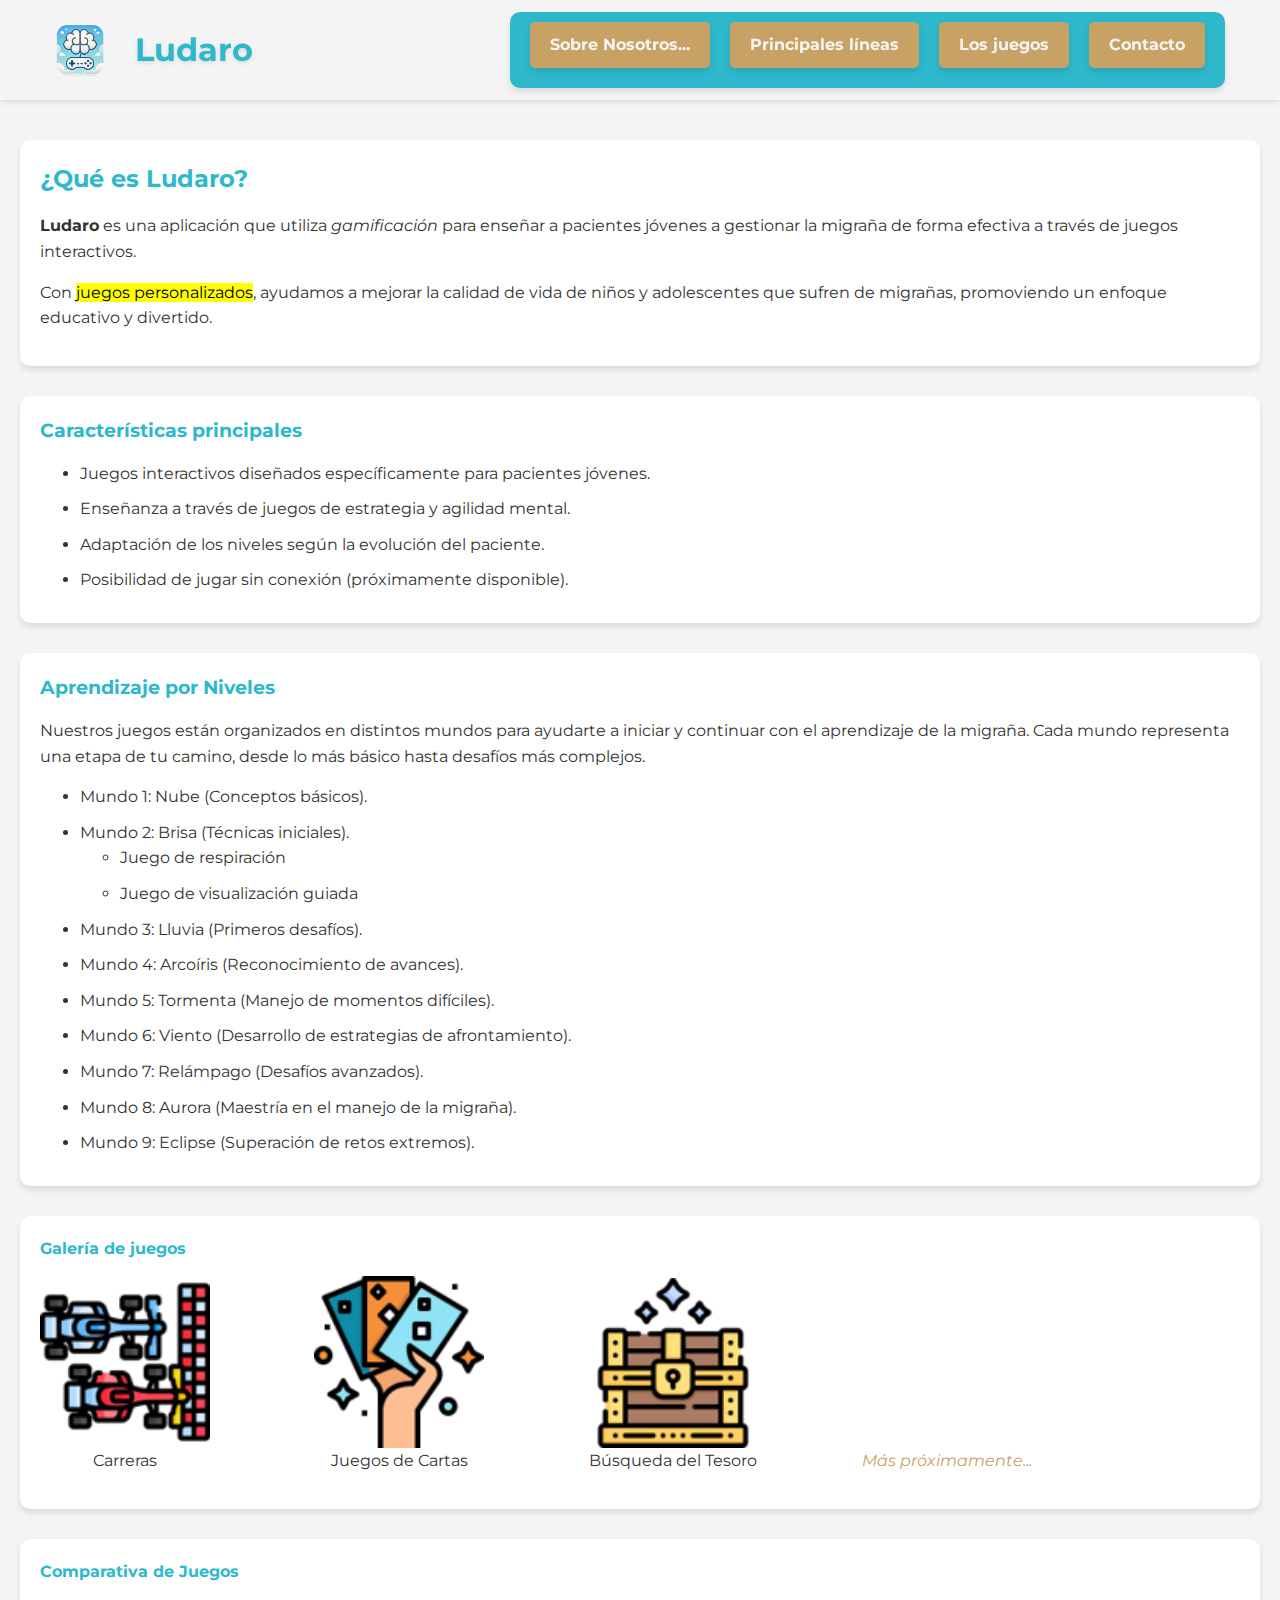
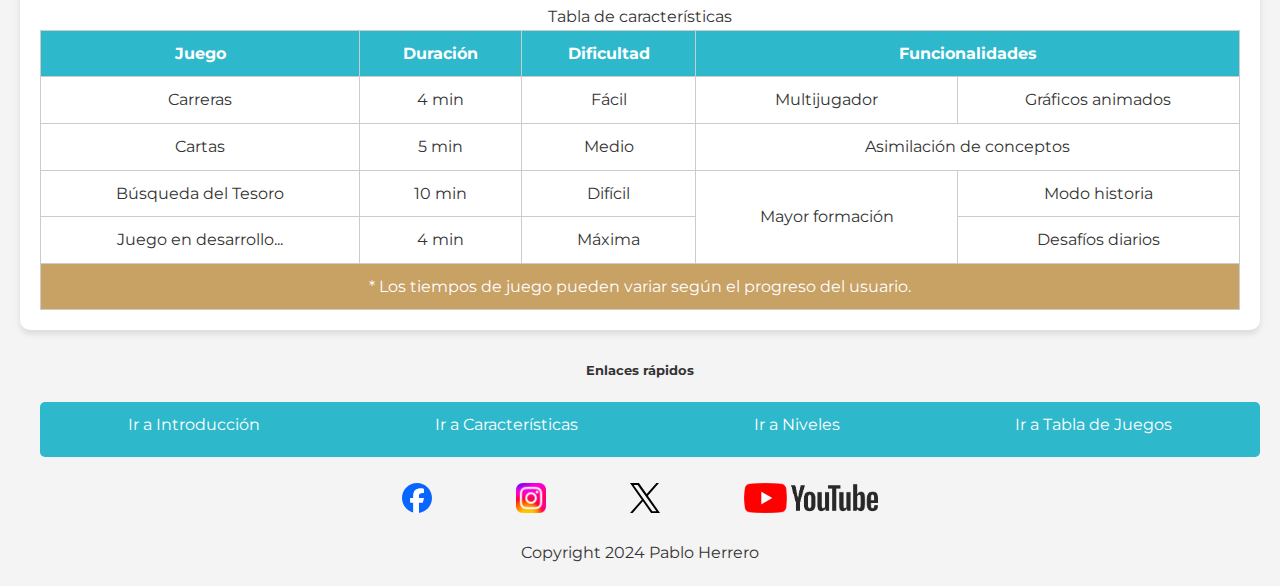
==== index.html @ 7e605c21 "Initial commit" ====
<!DOCTYPE html>
<html lang="es">
<head>
    <meta charset="UTF-8">
    <title>Ludaro - Pablo Herrero</title>
    <meta http-equiv="X-UA-Compatible" content="IE=edge">
    <meta name="viewport" content="width=device-width, initial-scale=1.0">
    <meta name="description" content="Ludaro es una app de gamificación diseñada para ayudar a pacientes jóvenes con migraña a aprender de manera divertida y eficiente.">
    <!-- No consigo que funcione el icono -->
    <link rel="icon" type="image/x-icon" href="/images/favicon.ico">
    <!-- Hoja de estilos CSS -->
    <link rel="stylesheet" href="css/styles.css" >
</head>
<body>
    <!-- Menú -->
    <header>
        <div class="header_principal">
            <div class="logo">
                <a href="index.html">
                    <img src="images/logo.png" alt="Logo de Ludaro">
                    <h1>Ludaro</h1>
                </a>
            </div>
            <nav>
                <ul>
                    <li><a href="index.html">Sobre Nosotros...</a></li>
                    <li><a href="lineas.html">Principales líneas</a></li>
                    <li><a href="juegos.html">Los juegos</a></li>
                    <li><a href="form.html">Contacto</a></li>
                </ul>
            </nav>
        </div>
    </header>

    <main id="main-content">
        <!-- Sección principal con varias jerarquías de títulos -->
        <section id="introduccion">
            <h2>¿Qué es <span>Ludaro</span>?</h2>
            <p><strong>Ludaro</strong> es una aplicación que utiliza <em>gamificación</em> para enseñar a pacientes jóvenes a gestionar la migraña de forma efectiva a través de juegos interactivos.</p>
            <p>Con <mark>juegos personalizados</mark>, ayudamos a mejorar la calidad de vida de niños y adolescentes que sufren de migrañas, promoviendo un enfoque educativo y divertido.</p>
        </section>

        <!-- Sección de características con lista -->
        <section id="caracteristicas">
            <h3>Características principales</h3>
            <ul>
                <li>Juegos interactivos diseñados específicamente para pacientes jóvenes.</li>
                <li>Enseñanza a través de juegos de estrategia y agilidad mental.</li>
                <li>Adaptación de los niveles según la evolución del paciente.</li>
                <li>Posibilidad de jugar sin conexión <span>(próximamente disponible).</span></li>
            </ul>
        </section>

        <!-- Sección Aprendizaje por niveles -->
        <section id="aprendizaje-niveles">
            <h3>Aprendizaje por Niveles</h3>
            <p>Nuestros juegos están organizados en distintos mundos para ayudarte a iniciar y continuar con el aprendizaje de la migraña. Cada mundo representa una etapa de tu camino, desde lo más básico hasta desafíos más complejos.</p>
            <ul>
                <li>Mundo 1: Nube (Conceptos básicos).</li>
                <li>Mundo 2: Brisa (Técnicas iniciales).
                    <ul>
                        <li>Juego de respiración</li>
                        <li>Juego de visualización guiada</li>
                    </ul>
                </li>
                <li>Mundo 3: Lluvia (Primeros desafíos).</li>
                <li>Mundo 4: Arcoíris (Reconocimiento de avances).</li>
                <li>Mundo 5: Tormenta (Manejo de momentos difíciles).</li>
                <li>Mundo 6: Viento (Desarrollo de estrategias de afrontamiento).</li>
                <li>Mundo 7: Relámpago (Desafíos avanzados).</li>
                <li>Mundo 8: Aurora (Maestría en el manejo de la migraña).</li>
                <li>Mundo 9: Eclipse (Superación de retos extremos).</li>
            </ul>
        </section>

        <!-- Sección con imágenes -->
        <section id="galeria-juegos">
            <h4>Galería de juegos</h4>
            <div class="galeria-item">
                <img src="images/carrera.png" alt="Carreras">
                <p>Carreras</p>
            </div>
            <div class="galeria-item">
                <img src="images/cartas.png" alt="Cartas">
                <p>Juegos de Cartas</p>
            </div>
            <div class="galeria-item">
                <img src="images/tesoro.png" alt="Búsqueda del Tesoro">
                <p>Búsqueda del Tesoro</p>
            </div>
            <div class="galeria-item">
                <p class="mas-proximamente">Más próximamente...</p>
            </div>
        </section>

        <!-- Sección con tabla -->
        <section id="tabla-juegos">
            <h4>Comparativa de Juegos</h4>
            <table>
                <caption>Tabla de características</caption>
                <thead>
                    <tr>
                        <th>Juego</th>
                        <th>Duración</th>
                        <th>Dificultad</th>
                        <th colspan="2">Funcionalidades</th>
                    </tr>
                </thead>
                <tbody>
                    <tr>
                        <td>Carreras</td>
                        <td>4 min</td>
                        <td>Fácil</td>
                        <td>Multijugador</td>
                        <td>Gráficos animados</td>
                    </tr>
                    <tr>
                        <td>Cartas</td>
                        <td>5 min</td>
                        <td>Medio</td>
                        <td colspan="2">Asimilación de conceptos</td>
                    </tr>
                    <tr>
                        <td>Búsqueda del Tesoro</td>
                        <td>10 min</td>
                        <td>Difícil</td>
                        <td rowspan="2">Mayor formación</td>
                        <td>Modo historia</td>
                    </tr>
                    <tr>
                        <td>Juego en desarrollo...</td>
                        <td>4 min</td>
                        <td>Máxima</td>
                        <td>Desafíos diarios</td>
                    </tr>
                </tbody>
                <tfoot>
                    <tr>
                        <td colspan="5">* Los tiempos de juego pueden variar según el progreso del usuario.</td>
                    </tr>
                </tfoot>
            </table>
        </section>
    </main>

    <!-- Enlaces internos a secciones y rrss en el footer -->
    <footer id="footer">
        <h5>Enlaces rápidos</h5>
        <ul>
            <li><a href="#introduccion">Ir a Introducción</a></li>
            <li><a href="#caracteristicas">Ir a Características</a></li>
            <li><a href="#aprendizaje-niveles">Ir a Niveles</a></li>
            <li><a href="#tabla-juegos">Ir a Tabla de Juegos</a></li>
        </ul>
        <br>
        <div class="socialMedia">
            <a href="https://www.facebook.com/"><img src="images/facebook.svg" alt="Facebook"></a>
            <a href="https://www.instagram.com/"><img src="images/instagram.png" alt="Instagram"></a>
            <a href="https://www.x.com/"><img src="images/X.svg" alt="X"></a>
            <a href="https://www.youtube.com/"><img src="images/youtube.png" alt="YouTube"></a>
        </div>
        <p>Copyright 2024 Pablo Herrero</p>
    </footer>
</body>
</html>
---- css/styles.css ----
@import url('https://fonts.googleapis.com/css2?family=Montserrat:ital,wght@0,100..900;1,100..900&display=swap');

/* Colores principales */
:root {
    --color-principal: #2eb8cb; 
    --color-secundario: #f4f4f4; 
    --color-terciario: #C8A165; 
}

/* Reset de márgenes y paddings */
* {
    margin: 0;
    padding: 0;
    box-sizing: border-box;
    text-decoration: none;
}

body {
    font-family: "Montserrat", sans-serif;
    background-color: var(--color-secundario);
    color: #333;
    line-height: 1.6;
    padding: 20px;
}

/* Estilo del encabezado */
header {
    font-weight: bold;
    width: 100%;
    height: 100px;
    background-color: #f4f4f4; 
    position: fixed;
    top: 0;
    left: 0;
    z-index: 100;
    box-shadow: 0 2px 5px rgba(0, 0, 0, 0.1); 
}

.header_principal{
    max-width: 1200px;
    height: 100%;
    margin: auto;
    display: flex;
    justify-content: space-between; 
    align-items: center; 
    padding: 0 15px; 
}

.logo a{
    display: flex;
    align-items: center;
}

.logo a h1 {
    font-size: 2rem;
    color: var(--color-principal);
    margin-left: 20px;
    text-shadow: 0 2px 4px rgba(0, 0, 0, 0.1);
}

.logo a img {
    width: 50px;
    height:auto;
    margin-right: 10px;
}

/* Navegación principal */
nav {
    background-color: var(--color-principal);
    margin-top: 30px;
    margin-bottom: 30px;
    border-radius: 10px; 
    box-shadow: 0px 4px 6px rgba(0, 0, 0, 0.1); 
    padding: 10px 20px; 
    display: flex; 
    justify-content: center; 
}

nav ul {
    display: flex;
    gap: 20px;
    list-style: none;
    padding: 0; 
    margin: 0; 
}

nav ul li a {
    display: block;
    padding: 10px 20px;
    background-color: var(--color-terciario);
    color: var(--color-secundario);
    text-decoration: none;
    border-radius: 5px;
    transition: transform 0.3s ease, background-color 0.3s ease;
    box-shadow: 0 4px 6px rgba(0, 0, 0, 0.1);
}

/* Para efecto de hinchado */
nav ul li a:hover {
    background-color: #b49024;
    transform: scale(1.1); 
}

main {
    margin-top: 120px; 
}
/* Distintas secciones del main */
section {
    margin-bottom: 30px;
    padding: 20px;
    background-color: white;
    border-radius: 10px;
    box-shadow: 0 4px 6px rgba(0, 0, 0, 0.1);
}

/* Títulos de las secciones */
section h2, section h3, section h4, section h5 {
    color: var(--color-principal);
    margin-bottom: 15px;
}

/* Parrafos*/
section p {
    margin-bottom: 15px;
    font-size: 1rem;
}

/* Listas */
ul, ol {
    margin-left: 20px;
    padding-left: 20px;
}

li {
    margin-bottom: 10px;
}

/* Galería de juegos*/
.galeria-item {
    display: inline-block;
    width: 170px;
    margin-right: 100px;
    text-align: center;
}

.mas-proximamente {
    font-style: italic;
    color: var(--color-terciario);
}

/* Tablas */
table {
    width: 100%;
    border-collapse: collapse;
    margin-top: 20px;
}

th, td {
    border: 1px solid #ccc; /* Define el borde de 1px para las celdas */
    padding: 10px;
    text-align: center;
}

thead {
    background-color: var(--color-principal);
    color: #fff;
}

tfoot {
    background-color: var(--color-terciario);
    color: #fff;
}

/* Imágenes dentro de las secciones */
section img {
    margin-right: 15px;
    float: left;
    width: 100%;
    max-width: 300px;
    height: auto;
}

section:after {
    content: "";
    display: table;
    clear: both;
}

/* Footer */
footer {
    text-align: center;
}

footer h5{
    margin-bottom: 20px;
}

footer ul {
    list-style-type: none;
    display: flex;
    justify-content: space-around;
    padding: 10px 0;
    background-color: var(--color-principal);
    border-radius: 5px;
}

footer ul li a {
    color: #fff;
    text-decoration: none;
    padding: 5px 10px;
}

footer ul li a:hover {
    text-decoration: underline;
}

.socialMedia img{
    margin: 0 40px;
    max-height: 30px;
    margin-bottom: 20px;
}

.socialMedia img:hover {
    transform: scale(1.05);
    transition: transform 0.3s ease-in-out;
}

/*Cosas especificas de form.html*/
section fieldset {
    border: 2px solid var(--color-principal); 
    padding: 15px;
    border-radius: 10px;
    background-color: white;
}

section legend {
    font-weight: bold;
    font-size: 1.2rem;
    color: var(--color-principal);
}

/* Defino estilo de los inputs */
input[type="text"], 
input[type="date"], 
input[type="email"], 
input[type="password"], 
input[type="tel"], 
input[type="number"], 
section necesidades.peticion,
textarea, 
select {
    width: 100%;
    padding: 10px;
    border: 1px solid white;
    border-radius: 5px;
    margin-top: 5px;
    margin-bottom: 15px;
    font-size: 1rem;
    background-color: var(--color-secundario);
}

input[type="range"], 
input[type="color"],
select {
    margin-left: 15px;
}


/* Botones de envío y restablecer */
input[type="reset"] {
    background-color: var(--color-principal);
    color: white;
    padding: 10px 20px;
    border: none;
    border-radius: 5px;
    font-size: 1.1rem;
    cursor: pointer;
    transition: background-color 0.3s ease-in-out;
}

input[type="submit"] {
    background-color: #48925a;
    color: white;
    padding: 10px 20px;
    border: none;
    border-radius: 5px;
    font-size: 1.1rem;
    cursor: pointer;
    transition: background-color 0.3s ease-in-out;
}

input[type="submit"]:hover {
    background-color: #2b6a3a; /* Un tono más oscuro cuando pasas por encima */
} 
input[type="reset"]:hover {
    background-color: #1b8b9a; 
}


/* Responsive Design */
@media screen and (max-width: 768px) {
    header h1 {
        font-size: 2rem;
    }

    nav ul {
        flex-direction: column;
        align-items: center;
    }

    nav ul li {
        margin: 10px 0;
    }

    section img {
        width: 100%;
        margin: 10px 0;
    }

    #imagenes img {
        width: 100%;
        margin: 10px 0;
    }
}

@media screen and (max-width: 480px) {
    body {
        padding: 10px;
    }

    nav ul li a {
        padding: 10px 15px;
    }

    footer ul {
        flex-direction: column;
        align-items: center;
    }

    footer ul li {
        margin-bottom: 10px;
    }
}
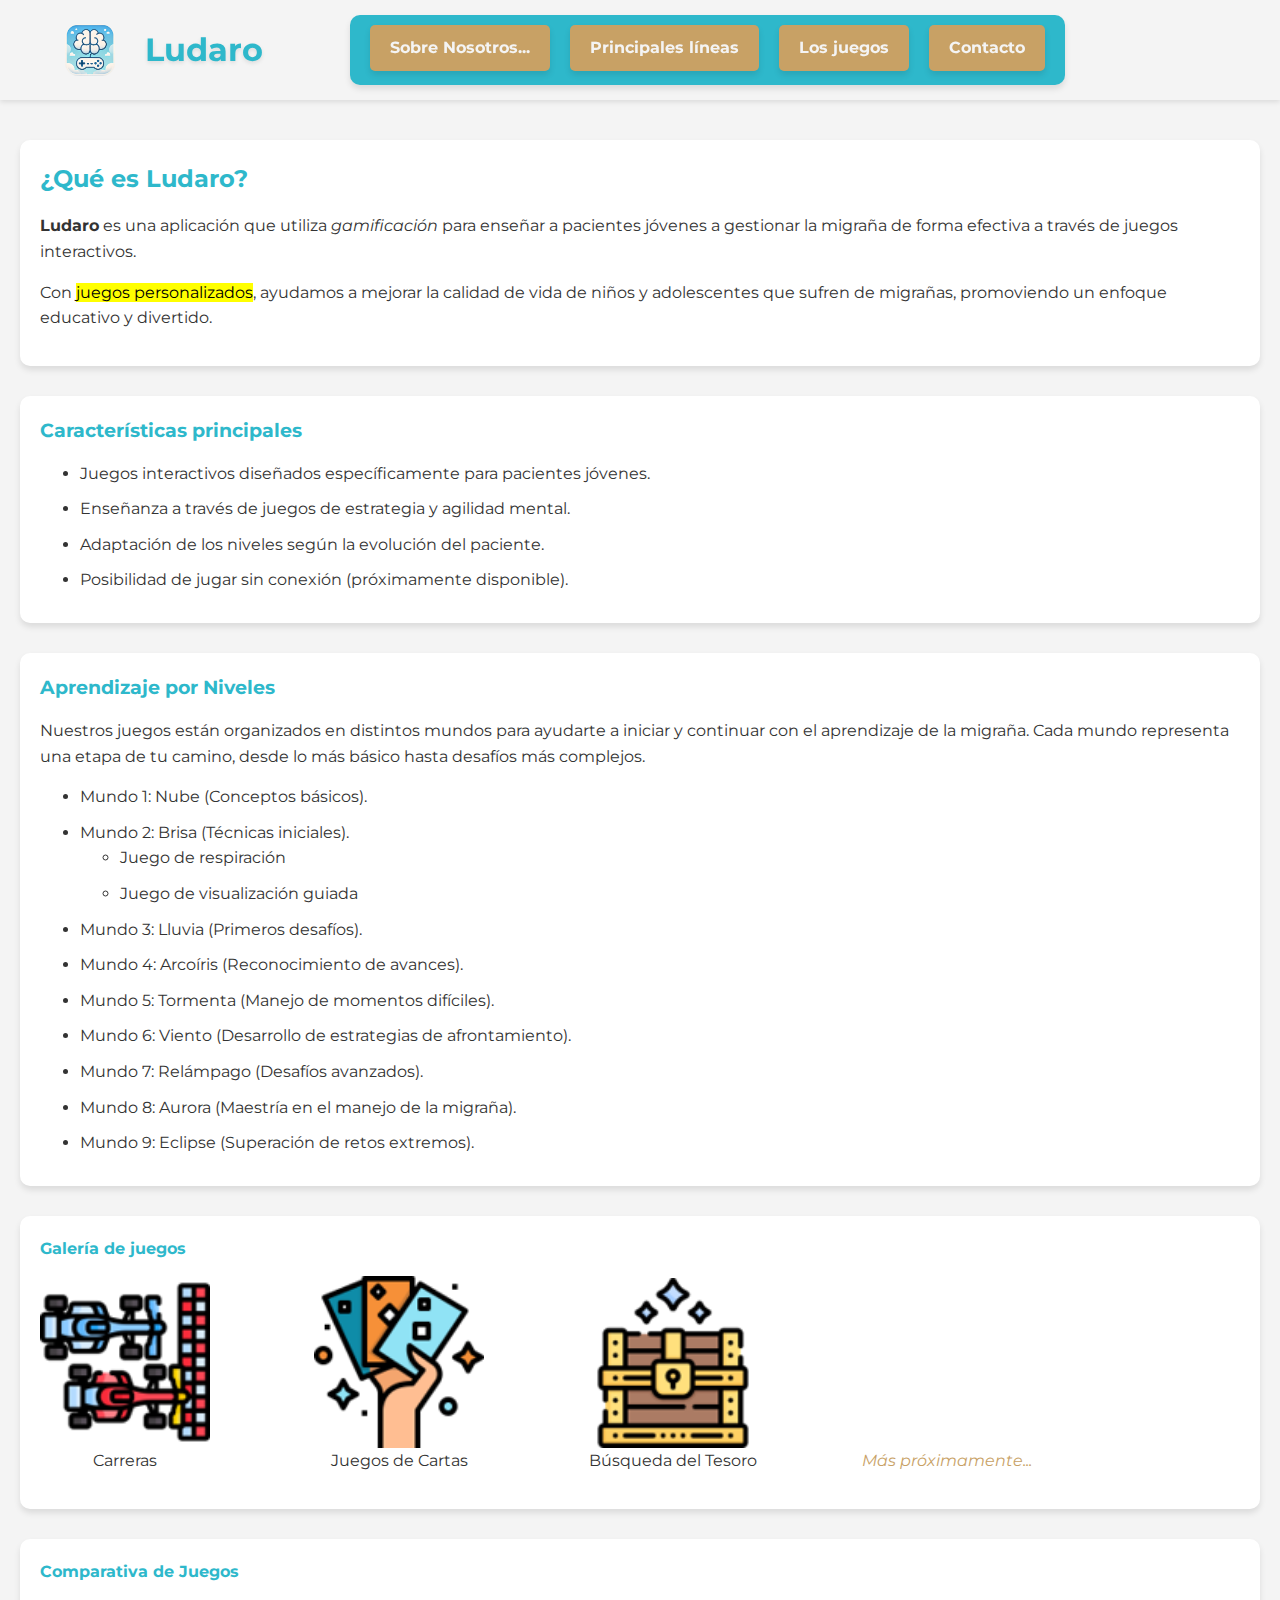
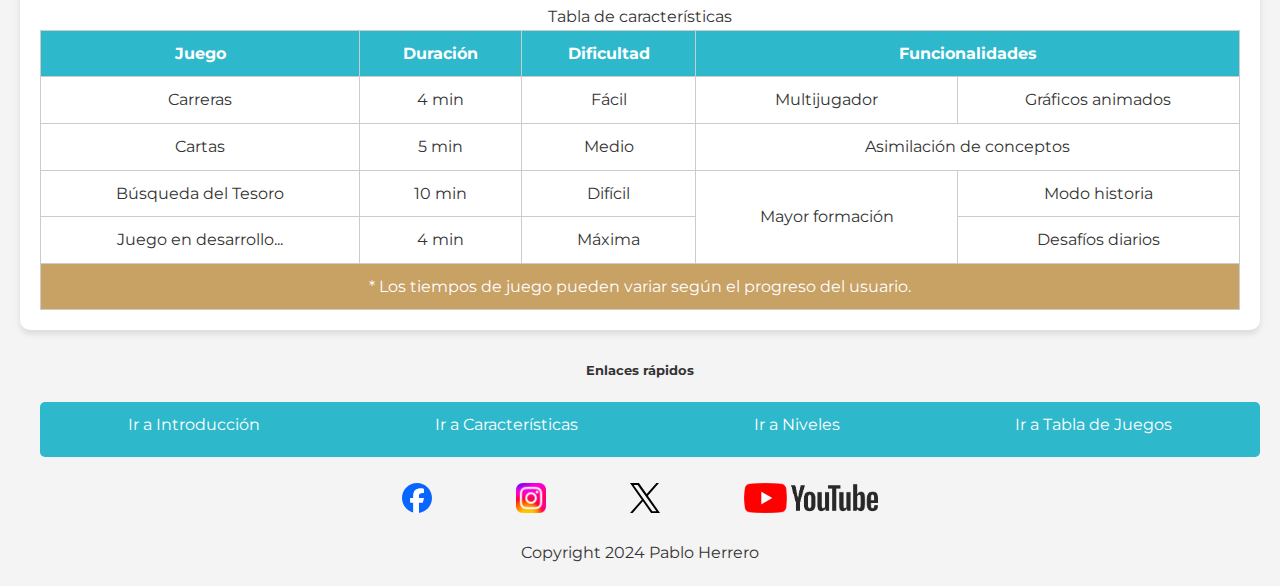
==== commit c535562b: "Cambios juegos.html y ambos css" ====
--- a/index.html
+++ b/index.html
@@ -77,19 +77,19 @@
         <section id="galeria-juegos">
             <h4>Galería de juegos</h4>
             <div class="galeria-item">
-                <img src="images/carrera.png" alt="Carreras">
+                <a href="juegos.html#carreras"><img src="images/carrera.png" alt="Carreras"></a>
                 <p>Carreras</p>
             </div>
             <div class="galeria-item">
-                <img src="images/cartas.png" alt="Cartas">
+                <a href="juegos.html#cartas"><img src="images/cartas.png" alt="Cartas"></a>
                 <p>Juegos de Cartas</p>
             </div>
             <div class="galeria-item">
-                <img src="images/tesoro.png" alt="Búsqueda del Tesoro">
+                <a href="juegos.html#tesoro"><img src="images/tesoro.png" alt="Búsqueda del tesoro"></a>
                 <p>Búsqueda del Tesoro</p>
             </div>
             <div class="galeria-item">
-                <p class="mas-proximamente">Más próximamente...</p>
+                <a href="juegos.html#lanzamientos"><p class="mas-proximamente">Más próximamente...</p></a>
             </div>
         </section>
 
--- a/css/styles.css
+++ b/css/styles.css
@@ -24,7 +24,7 @@
 }
 
 /* Estilo del encabezado */
-header {
+.header_principal {
     font-weight: bold;
     width: 100%;
     height: 100px;
@@ -33,22 +33,18 @@
     top: 0;
     left: 0;
     z-index: 100;
-    box-shadow: 0 2px 5px rgba(0, 0, 0, 0.1); 
-}
-
-.header_principal{
-    max-width: 1200px;
-    height: 100%;
+    box-shadow: 0 2px 5px rgba(0, 0, 0, 0.1);
     margin: auto;
     display: flex;
-    justify-content: space-between; 
-    align-items: center; 
-    padding: 0 15px; 
+    justify-content: space-between;
+    align-items: center;
+    padding: 0 15px;
 }
 
 .logo a{
     display: flex;
     align-items: center;
+    margin-left: 50px;
 }
 
 .logo a h1 {
@@ -65,18 +61,16 @@
 }
 
 /* Navegación principal */
-nav {
+.header_principal nav {
     background-color: var(--color-principal);
-    margin-top: 30px;
-    margin-bottom: 30px;
-    border-radius: 10px; 
-    box-shadow: 0px 4px 6px rgba(0, 0, 0, 0.1); 
-    padding: 10px 20px; 
-    display: flex; 
-    justify-content: center; 
-}
-
-nav ul {
+    border-radius: 10px;
+    box-shadow: 0px 4px 6px rgba(0, 0, 0, 0.1);
+    padding: 10px 20px;
+    margin-right: 200px;
+    height: 70px;
+}
+
+.header_principal nav ul {
     display: flex;
     gap: 20px;
     list-style: none;
@@ -84,7 +78,7 @@
     margin: 0; 
 }
 
-nav ul li a {
+.header_principal nav ul li a {
     display: block;
     padding: 10px 20px;
     background-color: var(--color-terciario);
@@ -95,8 +89,8 @@
     box-shadow: 0 4px 6px rgba(0, 0, 0, 0.1);
 }
 
-/* Para efecto de hinchado */
-nav ul li a:hover {
+/* Para efecto de hinchado en el menú */
+.header_principal nav ul li a:hover {
     background-color: #b49024;
     transform: scale(1.1); 
 }
@@ -299,27 +293,45 @@
 
 /* Responsive Design */
 @media screen and (max-width: 768px) {
-    header h1 {
-        font-size: 2rem;
-    }
-
-    nav ul {
+    .header_principal {
+        flex-direction: column;
+        height: auto;
+        padding: 15px;
+    }
+
+    .header_principal nav {
+        width: 100%;
+        margin: 10px 0;
+        padding: 0;
+    }
+
+    .header_principal nav ul {
+        flex-direction: column;
+        gap: 10px;
+    }
+
+    main {
+        margin-top: 150px;
+    }
+
+    .menu-toggle {
+        display: block;
+        background-color: var(--color-principal);
+        color: white;
+        padding: 10px;
+        border: none;
+        cursor: pointer;
+        border-radius: 5px;
+    }
+
+    .header_principal nav ul {
+        display: none;
+    }
+
+    .menu-toggle.active + ul {
+        display: flex;
         flex-direction: column;
         align-items: center;
-    }
-
-    nav ul li {
-        margin: 10px 0;
-    }
-
-    section img {
-        width: 100%;
-        margin: 10px 0;
-    }
-
-    #imagenes img {
-        width: 100%;
-        margin: 10px 0;
     }
 }
 
@@ -328,8 +340,14 @@
         padding: 10px;
     }
 
-    nav ul li a {
+    .header_principal nav ul {
+        width: 100%;
+        text-align: center;
+    }
+
+    .header_principal nav ul li a {
         padding: 10px 15px;
+        width: 100%;
     }
 
     footer ul {
